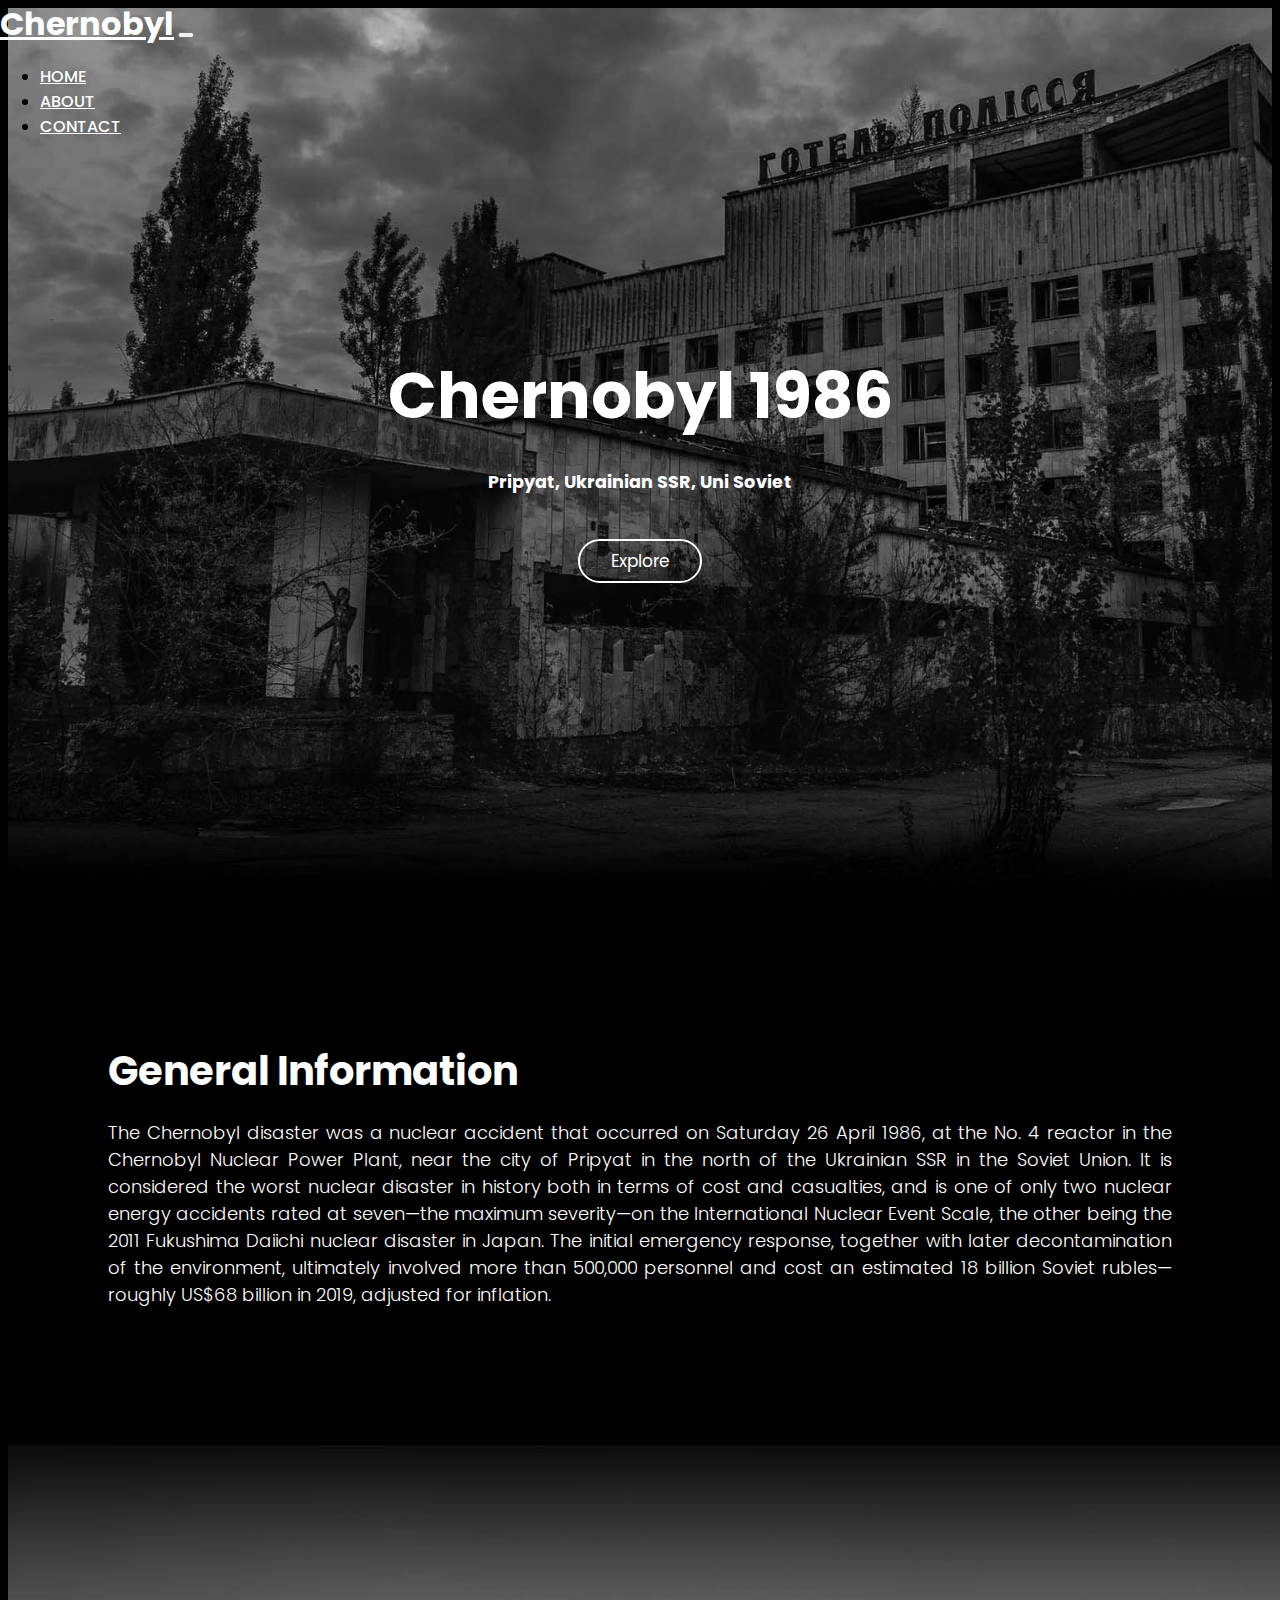
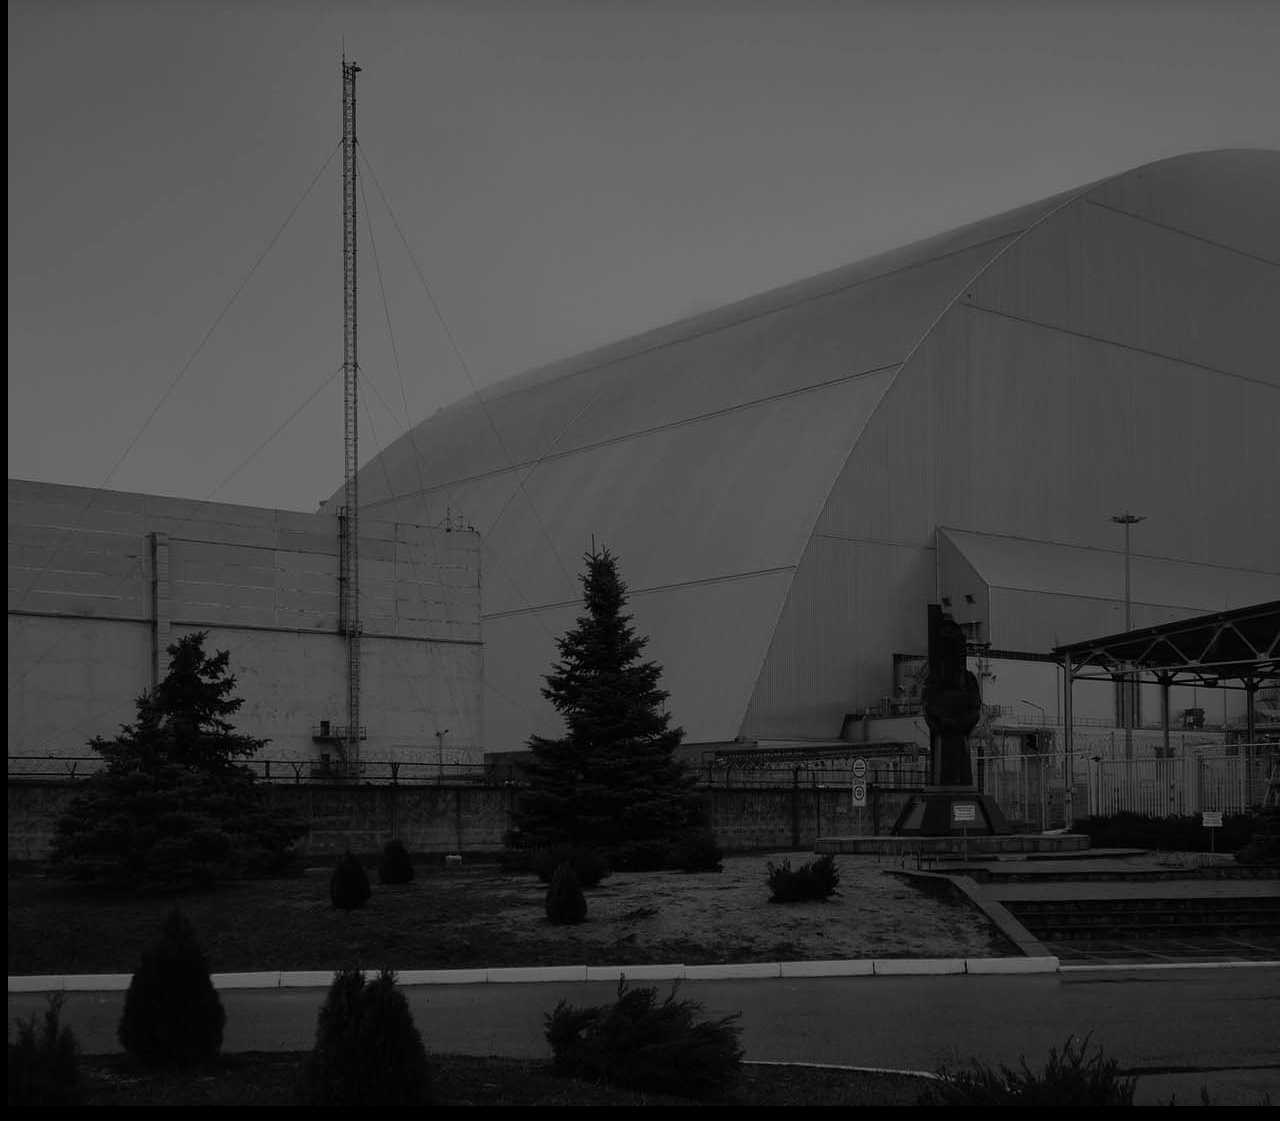
==== index.html @ bd066ce9 "Main commit" ====
<!DOCTYPE html>
    <head>
        <title>Chernobyl Disaster</title>

        <meta charset="utf-8">
        <meta name="viewport" content="width=device-width, initial-scale=1, shrink-to-fit=no">

        <link rel="stylesheet" href="https://stackpath.bootstrapcdn.com/bootstrap/4.1.3/css/bootstrap.min.css" integrity="sha384-MCw98/SFnGE8fJT3GXwEOngsV7Zt27NXFoaoApmYm81iuXoPkFOJwJ8ERdknLPMO" crossorigin="anonymous">
        
        <link rel="stylesheet" href="./css/style.css">
        
        <link rel="preconnect" href="https://fonts.googleapis.com">
        <link rel="preconnect" href="https://fonts.gstatic.com" crossorigin>
        <link href="https://fonts.googleapis.com/css2?family=Poppins:wght@300;400;500;600;700;800;900&display=swap" rel="stylesheet">
        
        <script src="./js/jquery-3.6.0.min.js"></script>


    </head>
    <body>
            <!-- Navbar Code -->
        <div class="mynav">
            <nav class="navbar nav-top navbar-expand-lg bg-transparent">
                <div class="container">
                    <a class="navbar-brand" href="#">Chernobyl</a>
                    <button class="navbar-toggler" type="button" data-toggle="collapse" data-target="#navbarNavAltMarkup" aria-controls="navbarNavAltMarkup" aria-expanded="false" aria-label="Toggle navigation">
                    <span class="navbar-toggler-icon"></span>
                    </button>
                    <div class="collapse navbar-collapse" id="navbarNavAltMarkup">
                    <ul class="navbar-nav ml-auto">
                        <li class="nav-item">
                            <a class="nav-link" href="#">HOME</a>
                        </li>
                        <li class="nav-item">
                            <a class="nav-link" href="#">ABOUT</a>
                        </li>
                        <li class="nav-item">
                            <a class="nav-link" href="#">CONTACT</a>
                        </li>
                    </ul>
                    </div>
                </div>
            </nav>
        </div>
        <section>
            <div class="front-text">
            <h2 id="text"><span>Chernobyl 1986</span><br>Pripyat, Ukrainian SSR, Uni Soviet</h2>
            <div type="button"  id="explore-btn" href="#second-section">Explore</div>
            </div>
            <img src="./image/main.jpg" id="bg1">
        </section>

        <div id="second-section">
            <div class="sec container">
                <h2>General Information</h2>
                <p>The Chernobyl disaster was a nuclear accident that occurred on Saturday 26 April 1986, at the No. 4 reactor in the Chernobyl Nuclear Power Plant, near the city of Pripyat in the north of the Ukrainian SSR in the Soviet Union. It is considered the worst nuclear disaster in history both in terms of cost and casualties, and is one of only two nuclear energy accidents rated at seven—the maximum severity—on the International Nuclear Event Scale, the other being the 2011 Fukushima Daiichi nuclear disaster in Japan. The initial emergency response, together with later decontamination of the environment, ultimately involved more than 500,000 personnel and cost an estimated 18 billion Soviet rubles—roughly US$68 billion in 2019, adjusted for inflation.</p>
            </div>
        </div>
        <div id="third-section">
            <img src="./image/reactor.jpg" id="bg2">
        </div>
    </body>

    <script src="./js/main.js"></script>

</html>
---- css/style.css ----
html {
    margin: 0;
    padding: 0;
    box-sizing: border-box;
    scroll-behavior: smooth;
}

body {
    overflow-x: hidden;
    background: #fff;
    min-height: 100vh;
    font-family: 'Poppins', sans-serif;
    background-color: black;
}
.navbar-brand {
    font-weight: 700;
    font-size: 2em;
    color:white;
}
.navbar-brand:hover {
    color:rgb(184, 184, 184);
}
.nav-link {
    color: white;
    font-weight: 500;
}
.nav-link:hover {
    color:rgb(184, 184, 184)
}
.nav-top {
    position: absolute;
    top: 0;
    right: 0;
    left: 0;
    z-index: 1030;
}
section {
    position: relative;
    width: 100%;
    min-height: 100vh;
    display: flex;
    justify-content: center;
    align-items: center;
}

section img {
    position: absolute;
    top: 0;
    left: 0;
    width: 100%;
    height: 100%;
    object-fit: cover;
    pointer-events: none;
}
section .front-text {
    position: absolute;
    z-index: 130;
    text-align: center;
}
section .front-text #text {
    color: white;
    font-size: 1.1em;
    text-align: center;

}
section .front-text #text span {
    font-size: 4rem;
    font-weight: 700;
    display: block;
}
section #explore-btn {
    background: transparent;
    line-height: 40px;
    border: 2px solid white;
    display: inline-block;
    float: none;
    text-align: center;
    width: 120px;
    border-radius: 25px;
    padding: 0px!important;
    font-size: 17px;
    margin-top: 30px;
    color: #fff;
}
section #explore-btn:hover {
    color:  #fff;
    background:  rgba(255, 255, 255, 0.2);
}
.sec {
    position: relative;
    padding: 100px;
    background-color: black;
}
.sec h2 {
    font-size: 2.5em;
    color: #fff;
    margin-bottom: 10px;
}
.sec p {
    font-size: 18px;
    color: #fff;
    font-weight: 300;
    text-align: justify;
}
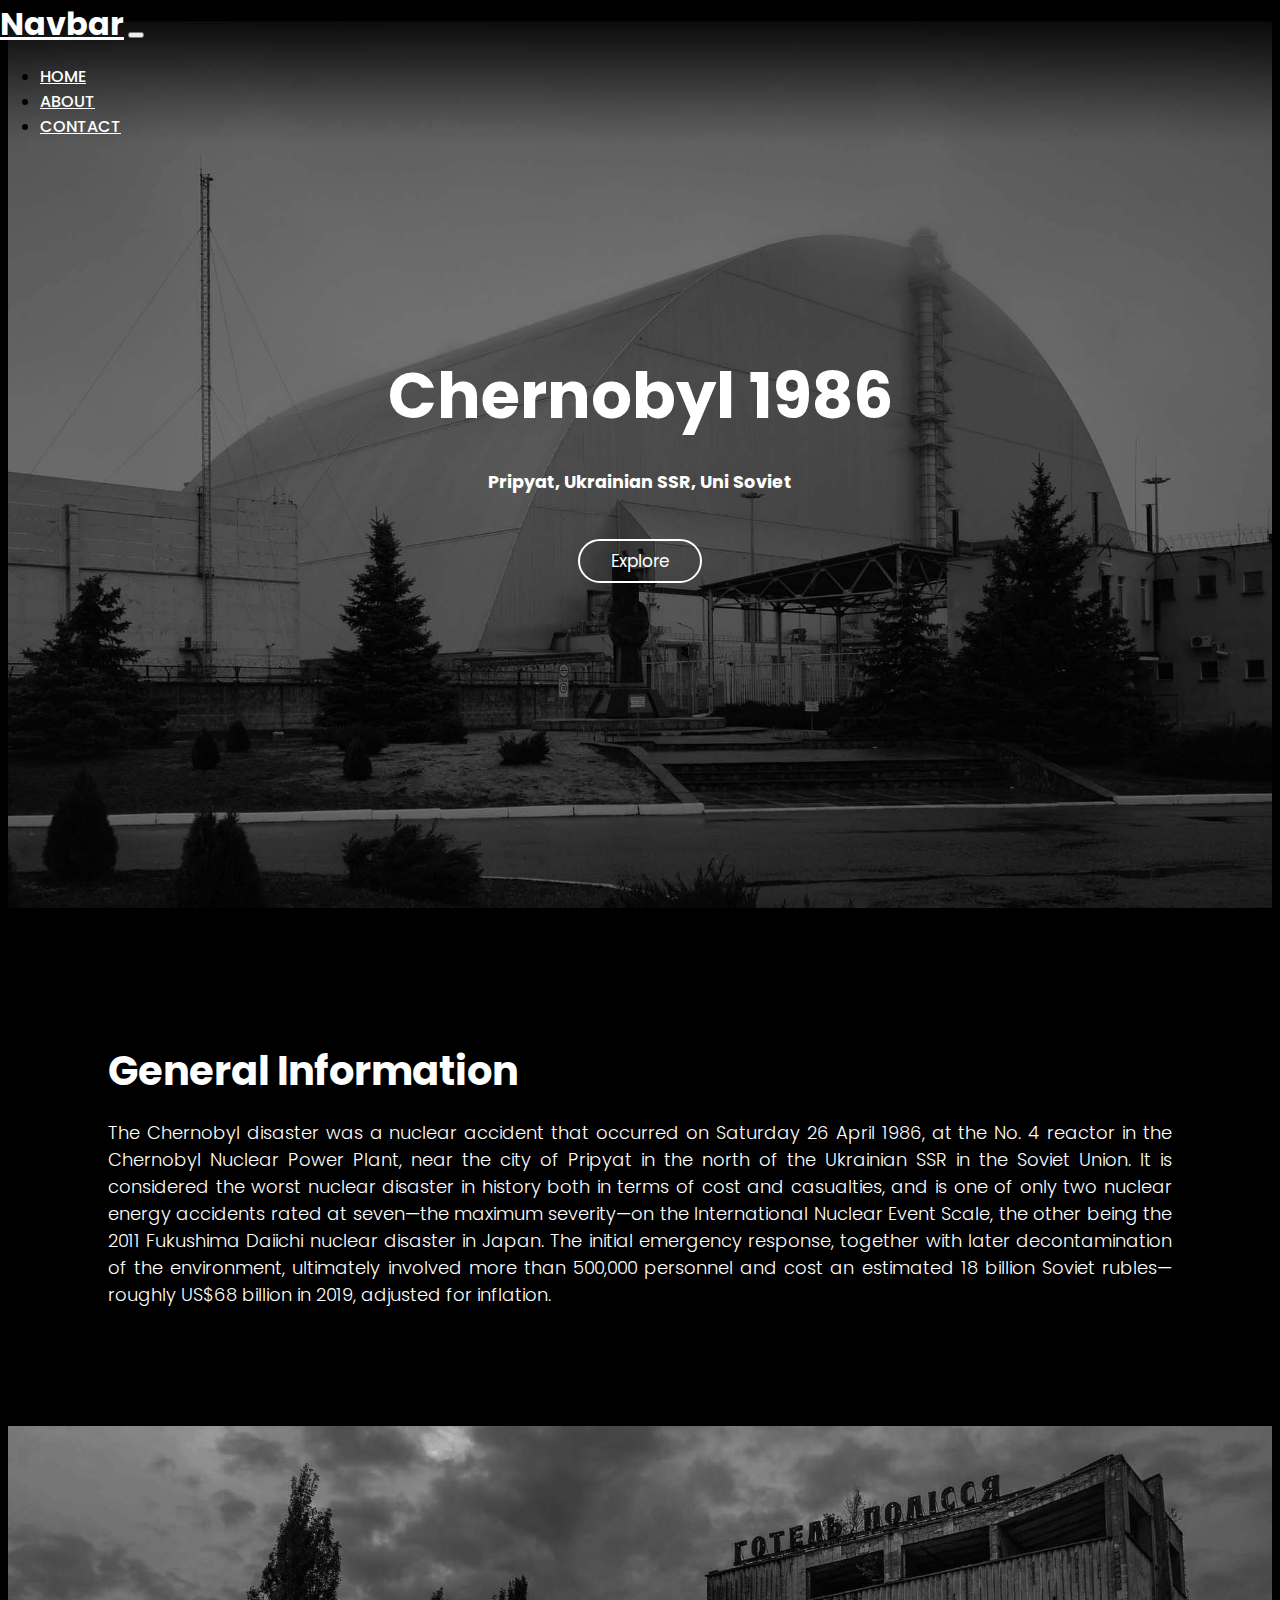
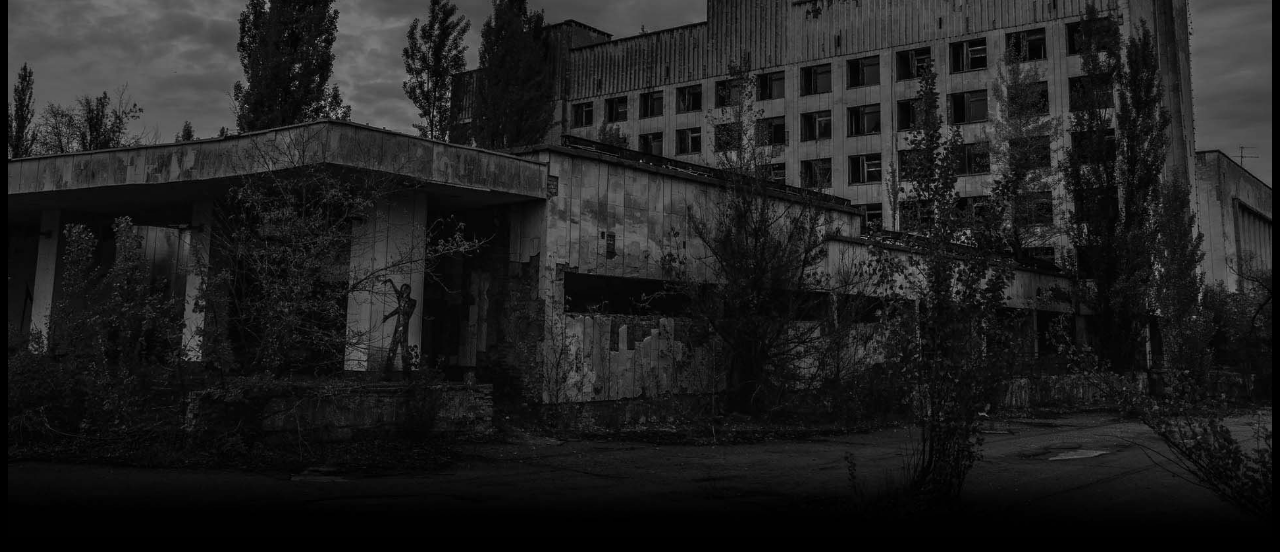
==== commit 4d6b7aae: "Main Commit" ====
--- a/index.html
+++ b/index.html
@@ -12,22 +12,20 @@
         <link rel="preconnect" href="https://fonts.googleapis.com">
         <link rel="preconnect" href="https://fonts.gstatic.com" crossorigin>
         <link href="https://fonts.googleapis.com/css2?family=Poppins:wght@300;400;500;600;700;800;900&display=swap" rel="stylesheet">
-        
-        <script src="./js/jquery-3.6.0.min.js"></script>
 
 
     </head>
     <body>
             <!-- Navbar Code -->
-        <div class="mynav">
-            <nav class="navbar nav-top navbar-expand-lg bg-transparent">
-                <div class="container">
-                    <a class="navbar-brand" href="#">Chernobyl</a>
-                    <button class="navbar-toggler" type="button" data-toggle="collapse" data-target="#navbarNavAltMarkup" aria-controls="navbarNavAltMarkup" aria-expanded="false" aria-label="Toggle navigation">
-                    <span class="navbar-toggler-icon"></span>
+            <div class="mynav container nav-top">
+                <nav class="navbar navbar-expand-lg navbar-dark bg-transparent">
+                    <a class="navbar-brand" href="#">Navbar</a>
+                    <button class="navbar-toggler" type="button" data-toggle="collapse" data-target="#navbarSupportedContent" aria-controls="navbarSupportedContent" aria-expanded="false" aria-label="Toggle navigation">
+                      <span class="navbar-toggler-icon"></span>
                     </button>
-                    <div class="collapse navbar-collapse" id="navbarNavAltMarkup">
-                    <ul class="navbar-nav ml-auto">
+                  
+                    <div class="collapse navbar-collapse" id="navbarSupportedContent">
+                      <ul class="navbar-nav ml-auto">
                         <li class="nav-item">
                             <a class="nav-link" href="#">HOME</a>
                         </li>
@@ -37,17 +35,16 @@
                         <li class="nav-item">
                             <a class="nav-link" href="#">CONTACT</a>
                         </li>
-                    </ul>
+                      </ul>
                     </div>
-                </div>
-            </nav>
-        </div>
+                  </nav>
+            </div>
         <section>
             <div class="front-text">
             <h2 id="text"><span>Chernobyl 1986</span><br>Pripyat, Ukrainian SSR, Uni Soviet</h2>
             <div type="button"  id="explore-btn" href="#second-section">Explore</div>
             </div>
-            <img src="./image/main.jpg" id="bg1">
+            <img src="./image/reactor.jpg" id="bg1">
         </section>
 
         <div id="second-section">
@@ -57,10 +54,13 @@
             </div>
         </div>
         <div id="third-section">
-            <img src="./image/reactor.jpg" id="bg2">
+            <img src="./image/main.jpg" id="bg2">
         </div>
+        <script src="https://code.jquery.com/jquery-3.3.1.slim.min.js" integrity="sha384-q8i/X+965DzO0rT7abK41JStQIAqVgRVzpbzo5smXKp4YfRvH+8abtTE1Pi6jizo" crossorigin="anonymous"></script>
+        <script src="https://cdnjs.cloudflare.com/ajax/libs/popper.js/1.14.3/umd/popper.min.js" integrity="sha384-ZMP7rVo3mIykV+2+9J3UJ46jBk0WLaUAdn689aCwoqbBJiSnjAK/l8WvCWPIPm49" crossorigin="anonymous"></script>
+        <script src="https://stackpath.bootstrapcdn.com/bootstrap/4.1.3/js/bootstrap.min.js" integrity="sha384-ChfqqxuZUCnJSK3+MXmPNIyE6ZbWh2IMqE241rYiqJxyMiZ6OW/JmZQ5stwEULTy" crossorigin="anonymous"></script>
+        <script src="./js/main.js"></script>
     </body>
 
-    <script src="./js/main.js"></script>
 
 </html>--- a/css/style.css
+++ b/css/style.css
@@ -101,4 +101,14 @@
     color: #fff;
     font-weight: 300;
     text-align: justify;
-}+}
+#third-section img {
+    position: inherit;
+    top: 0;
+    left: 0;
+    width: 100%;
+    height: 100%;
+    object-fit: cover;
+    pointer-events: none;
+}
+
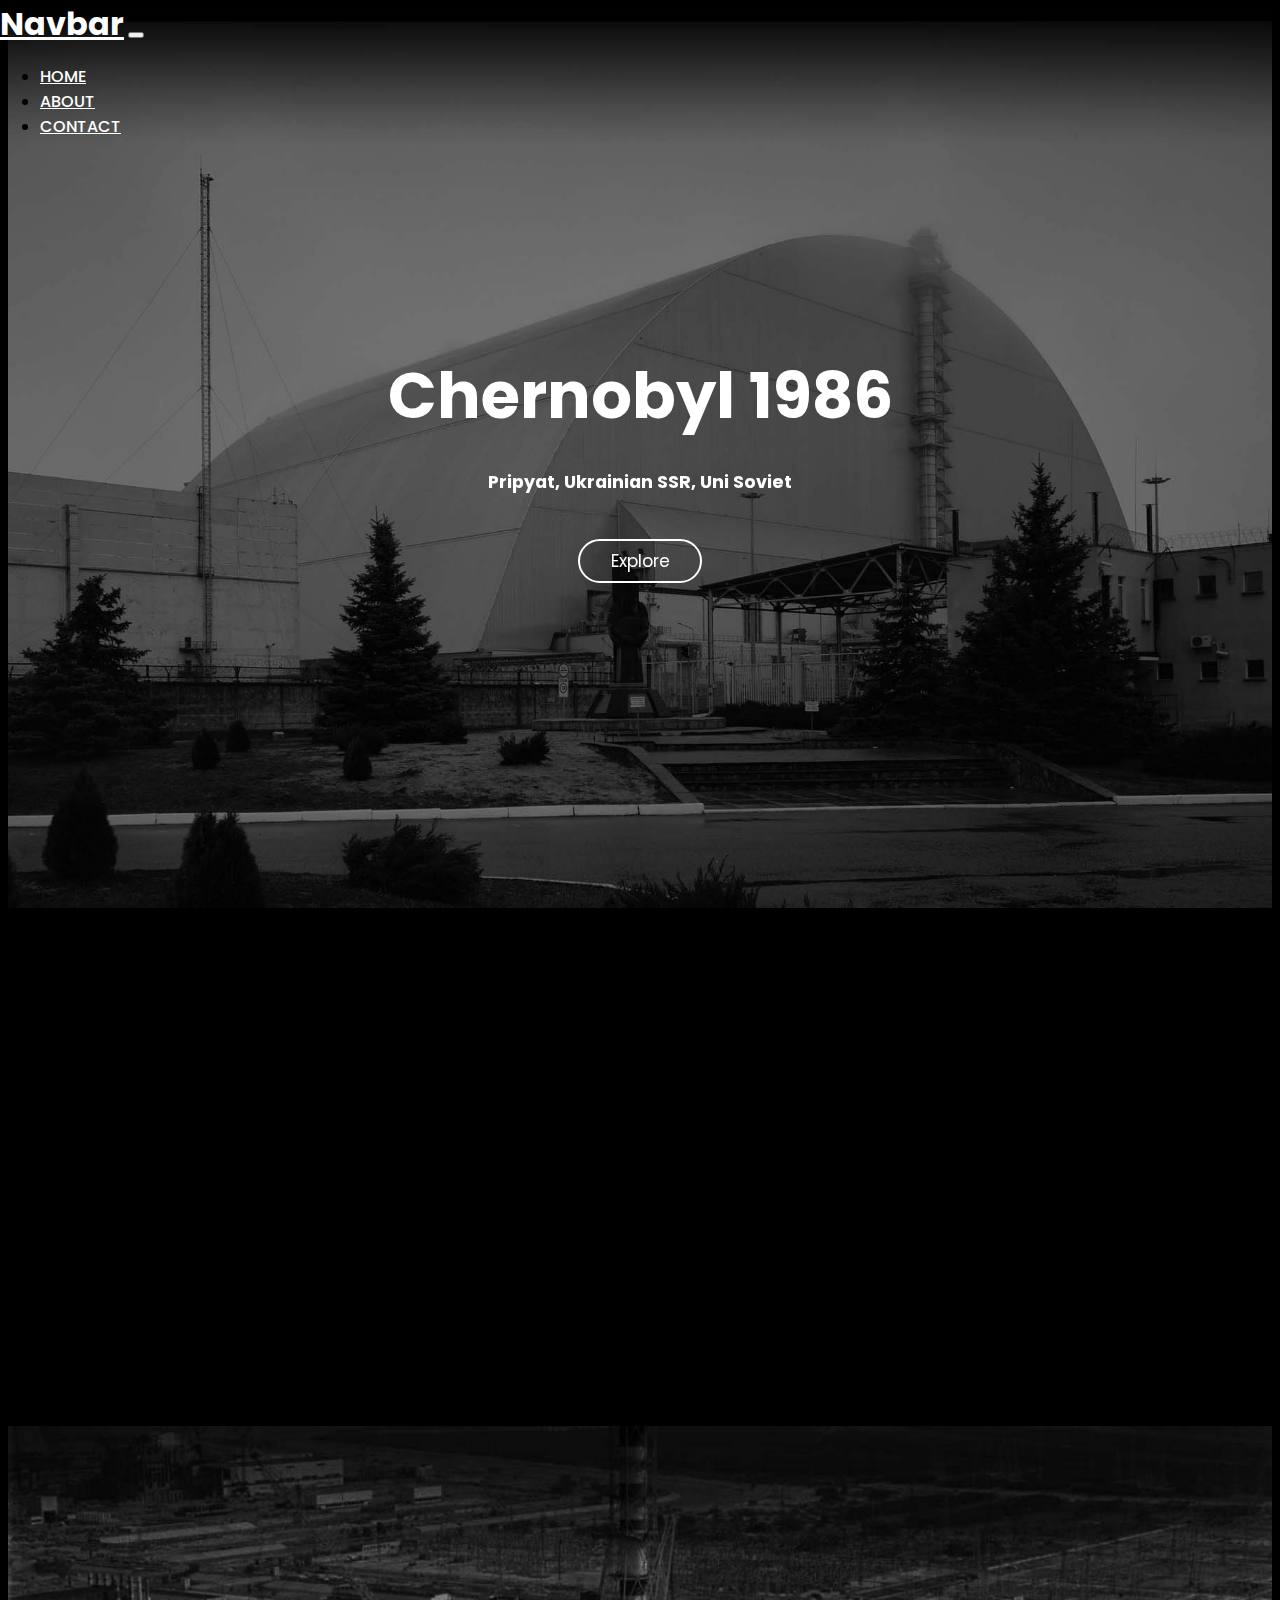
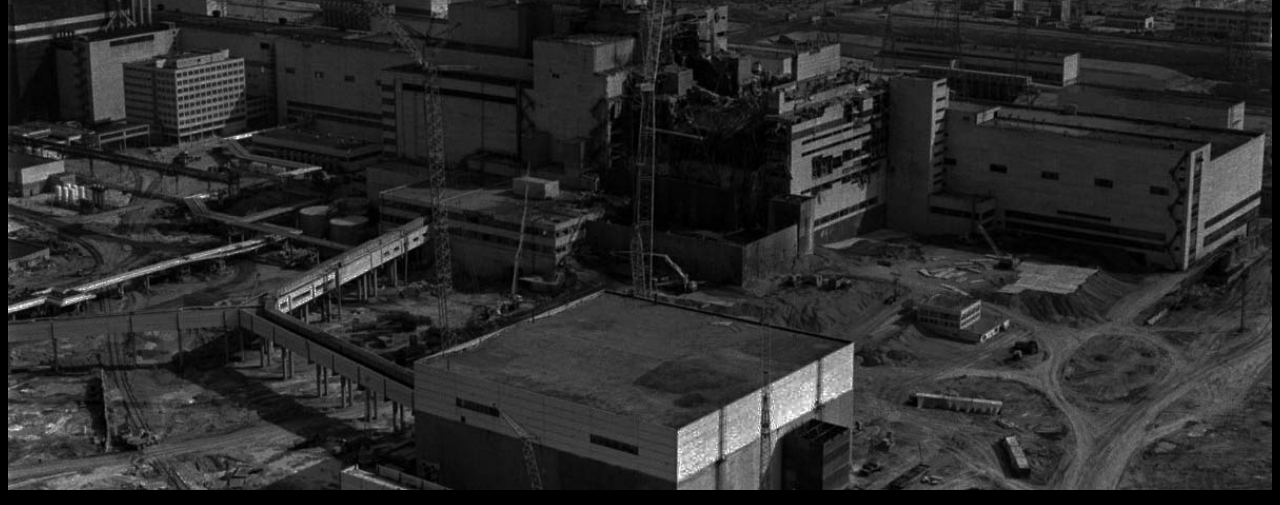
==== commit 079d3e4e: "Final" ====
--- a/index.html
+++ b/index.html
@@ -12,6 +12,8 @@
         <link rel="preconnect" href="https://fonts.googleapis.com">
         <link rel="preconnect" href="https://fonts.gstatic.com" crossorigin>
         <link href="https://fonts.googleapis.com/css2?family=Poppins:wght@300;400;500;600;700;800;900&display=swap" rel="stylesheet">
+
+        <link rel="stylesheet" href="https://unpkg.com/aos@next/dist/aos.css" />
 
 
     </head>
@@ -40,22 +42,27 @@
                   </nav>
             </div>
         <section>
-            <div class="front-text">
+            <div class="front-text"  data-aos="fade-up" data-aos-delay="50" data-aos-duration="1000" data-aos-easing="ease-in-out">
             <h2 id="text"><span>Chernobyl 1986</span><br>Pripyat, Ukrainian SSR, Uni Soviet</h2>
             <div type="button"  id="explore-btn" href="#second-section">Explore</div>
             </div>
             <img src="./image/reactor.jpg" id="bg1">
         </section>
 
-        <div id="second-section">
+        <div id="second-section" data-aos="fade-right" data-aos-delay="50" data-aos-duration="1000" data-aos-easing="ease-in-out">
             <div class="sec container">
                 <h2>General Information</h2>
                 <p>The Chernobyl disaster was a nuclear accident that occurred on Saturday 26 April 1986, at the No. 4 reactor in the Chernobyl Nuclear Power Plant, near the city of Pripyat in the north of the Ukrainian SSR in the Soviet Union. It is considered the worst nuclear disaster in history both in terms of cost and casualties, and is one of only two nuclear energy accidents rated at seven—the maximum severity—on the International Nuclear Event Scale, the other being the 2011 Fukushima Daiichi nuclear disaster in Japan. The initial emergency response, together with later decontamination of the environment, ultimately involved more than 500,000 personnel and cost an estimated 18 billion Soviet rubles—roughly US$68 billion in 2019, adjusted for inflation.</p>
             </div>
         </div>
         <div id="third-section">
-            <img src="./image/main.jpg" id="bg2">
+            <img src="./image/reactor2.jpg" id="bg2">
         </div>
+
+        <script src="https://unpkg.com/aos@next/dist/aos.js"></script>
+        <script>
+          AOS.init();
+        </script>
         <script src="https://code.jquery.com/jquery-3.3.1.slim.min.js" integrity="sha384-q8i/X+965DzO0rT7abK41JStQIAqVgRVzpbzo5smXKp4YfRvH+8abtTE1Pi6jizo" crossorigin="anonymous"></script>
         <script src="https://cdnjs.cloudflare.com/ajax/libs/popper.js/1.14.3/umd/popper.min.js" integrity="sha384-ZMP7rVo3mIykV+2+9J3UJ46jBk0WLaUAdn689aCwoqbBJiSnjAK/l8WvCWPIPm49" crossorigin="anonymous"></script>
         <script src="https://stackpath.bootstrapcdn.com/bootstrap/4.1.3/js/bootstrap.min.js" integrity="sha384-ChfqqxuZUCnJSK3+MXmPNIyE6ZbWh2IMqE241rYiqJxyMiZ6OW/JmZQ5stwEULTy" crossorigin="anonymous"></script>
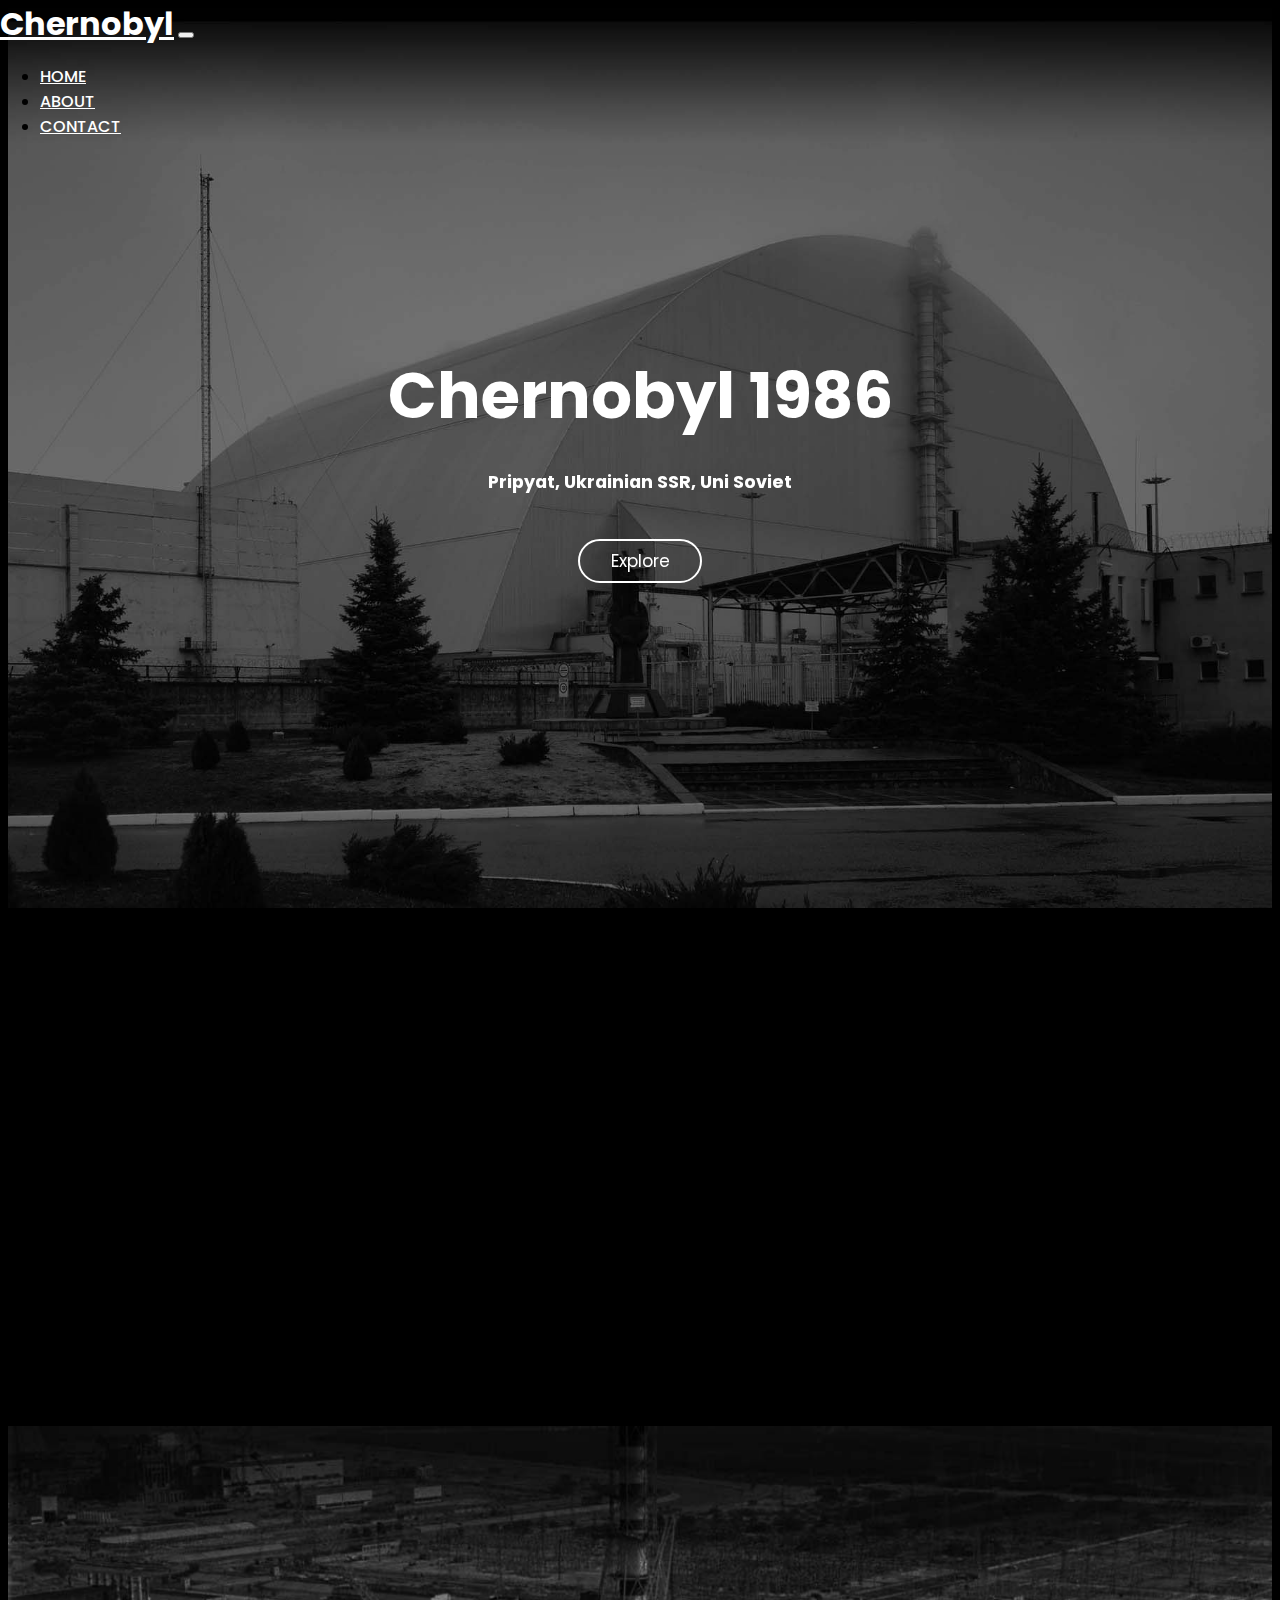
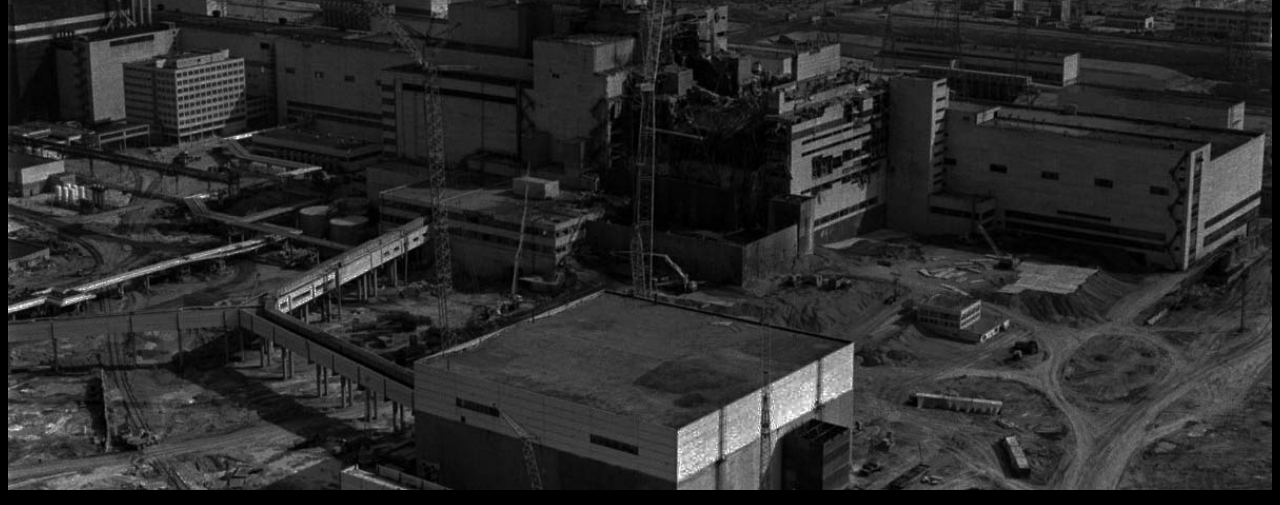
==== commit a566aaa9: "Main" ====
--- a/index.html
+++ b/index.html
@@ -21,7 +21,7 @@
             <!-- Navbar Code -->
             <div class="mynav container nav-top">
                 <nav class="navbar navbar-expand-lg navbar-dark bg-transparent">
-                    <a class="navbar-brand" href="#">Navbar</a>
+                    <a class="navbar-brand" href="#">Chernobyl</a>
                     <button class="navbar-toggler" type="button" data-toggle="collapse" data-target="#navbarSupportedContent" aria-controls="navbarSupportedContent" aria-expanded="false" aria-label="Toggle navigation">
                       <span class="navbar-toggler-icon"></span>
                     </button>
